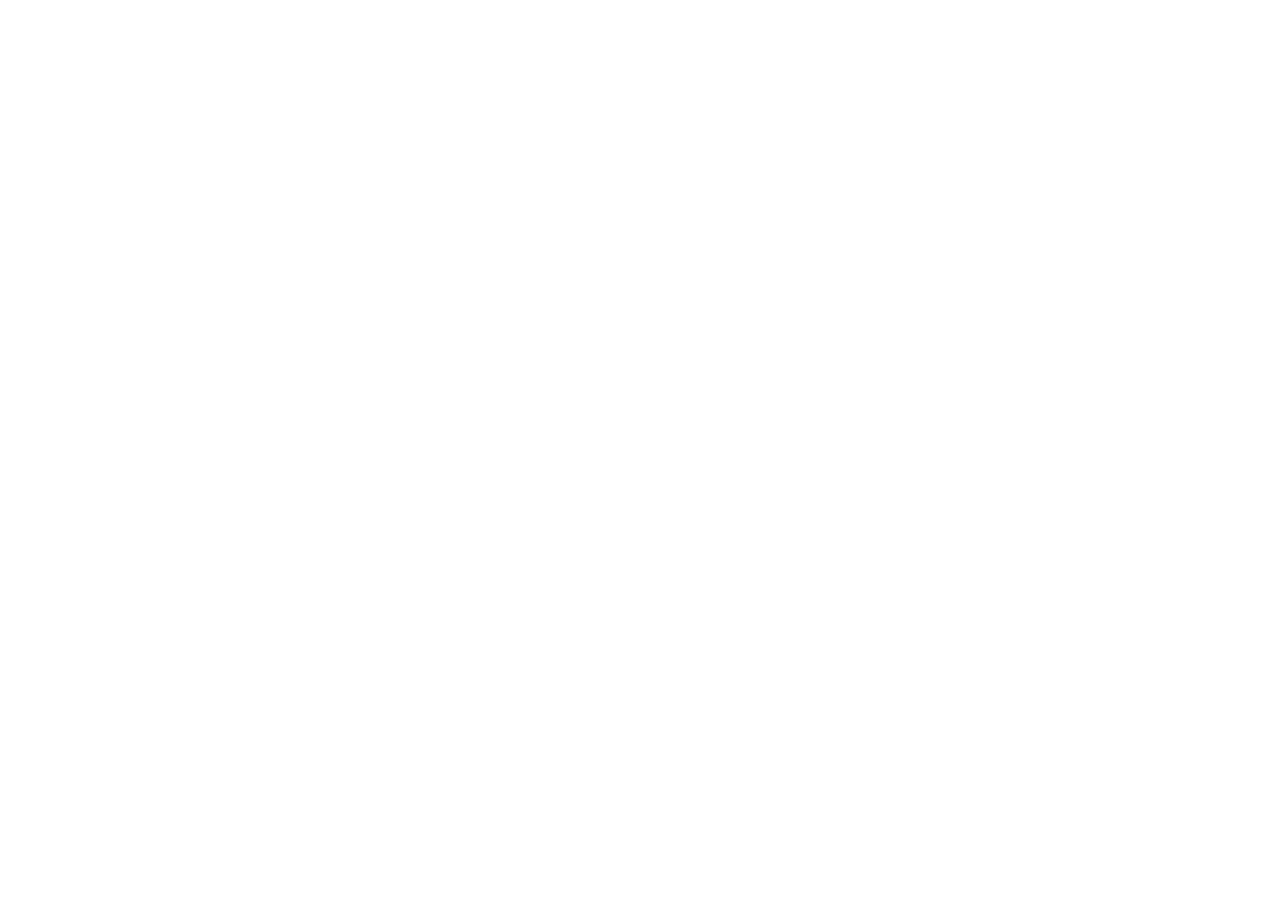
==== index.html @ 4fc49754 "beginning of index.html" ====
<!DOCTYPE html>
<html lang="en">

<head>
    <meta charset="UTF-8">
    <meta name="viewport" content="Width=device-width, initial-scale=1.0">
    <link rel="stylesheet" href="style.css">
    <title>Javascript Code Quiz</title>
</head>

<body>


    
</body>

</html>
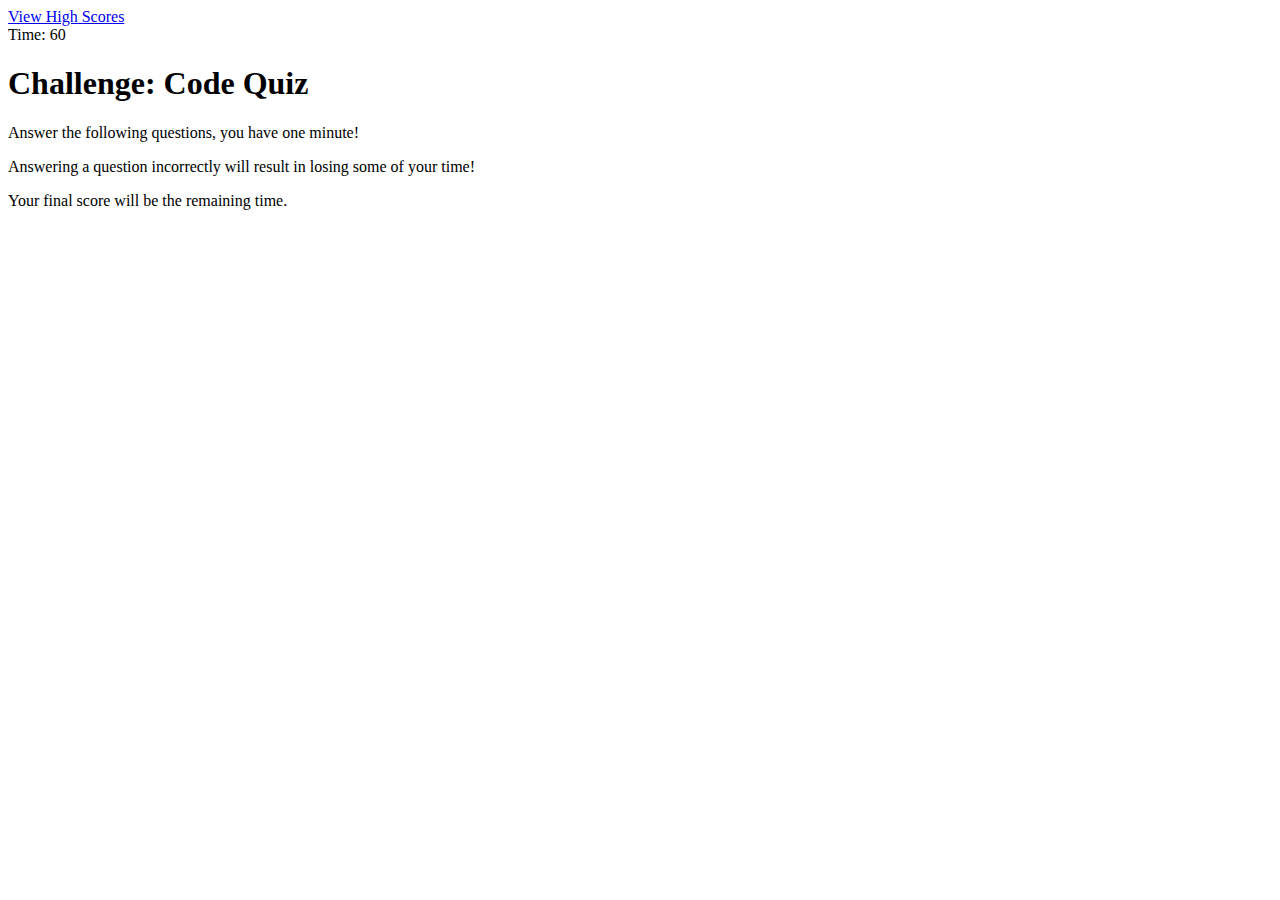
==== commit ca83e52b: "highscore link with info bar, and some inscructions in index.html" ====
--- a/index.html
+++ b/index.html
@@ -10,8 +10,19 @@
 
 <body>
 
-
+    <header class="info-bar">
+        <div class="high-scores"><a href="highscores.html">View High Scores</a></div>
+        <div class="timer">Time: <span id="time">60</span></div>
+    </header>
     
+    <section class="instructions">
+        <div class="instructions-box">
+            <h1>Challenge: Code Quiz</h1>
+            <p>Answer the following questions, you have one minute!</p>
+            <p>Answering a question incorrectly will result in losing some of your time!</p>
+            <p>Your final score will be the remaining time.</p>
+        </div>
+    </section>
 </body>
 
 </html>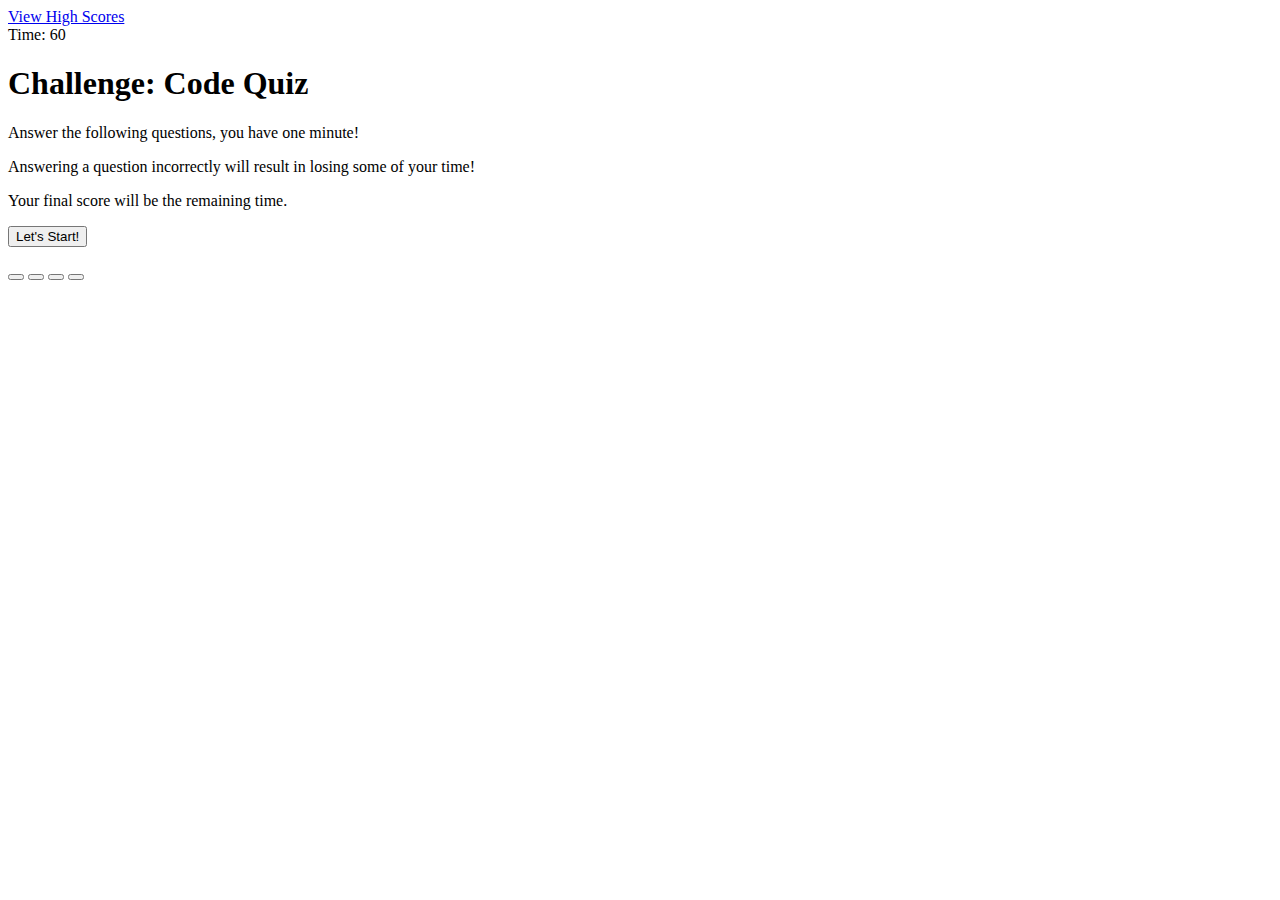
==== commit 7a249ca3: "begin button as well as answer buttons" ====
--- a/index.html
+++ b/index.html
@@ -22,7 +22,32 @@
             <p>Answering a question incorrectly will result in losing some of your time!</p>
             <p>Your final score will be the remaining time.</p>
         </div>
+        <div class="button-control">
+            <button type="button" id="beginButton">Let's Start!</button>
+
+        </div>
+
     </section>
+
+    <main>
+        <section class="questions">
+            <div class="question-block">
+                <p class="question"></p>
+            </div>
+            <div class="break"></div>
+            <div class="choices">
+                <button class="answer-choice" id="answer1"></button>
+                <button class="answer-choice" id="answer2"></button>
+                <button class="answer-choice" id="answer3"></button>
+                <button class="answer-choice" id="answer4"></button>
+            </div>
+            <div class="end-of-game">
+                <p class="final-score"></p>
+            </div>
+            
+        </section>
+    </main>
+
 </body>
 
 </html>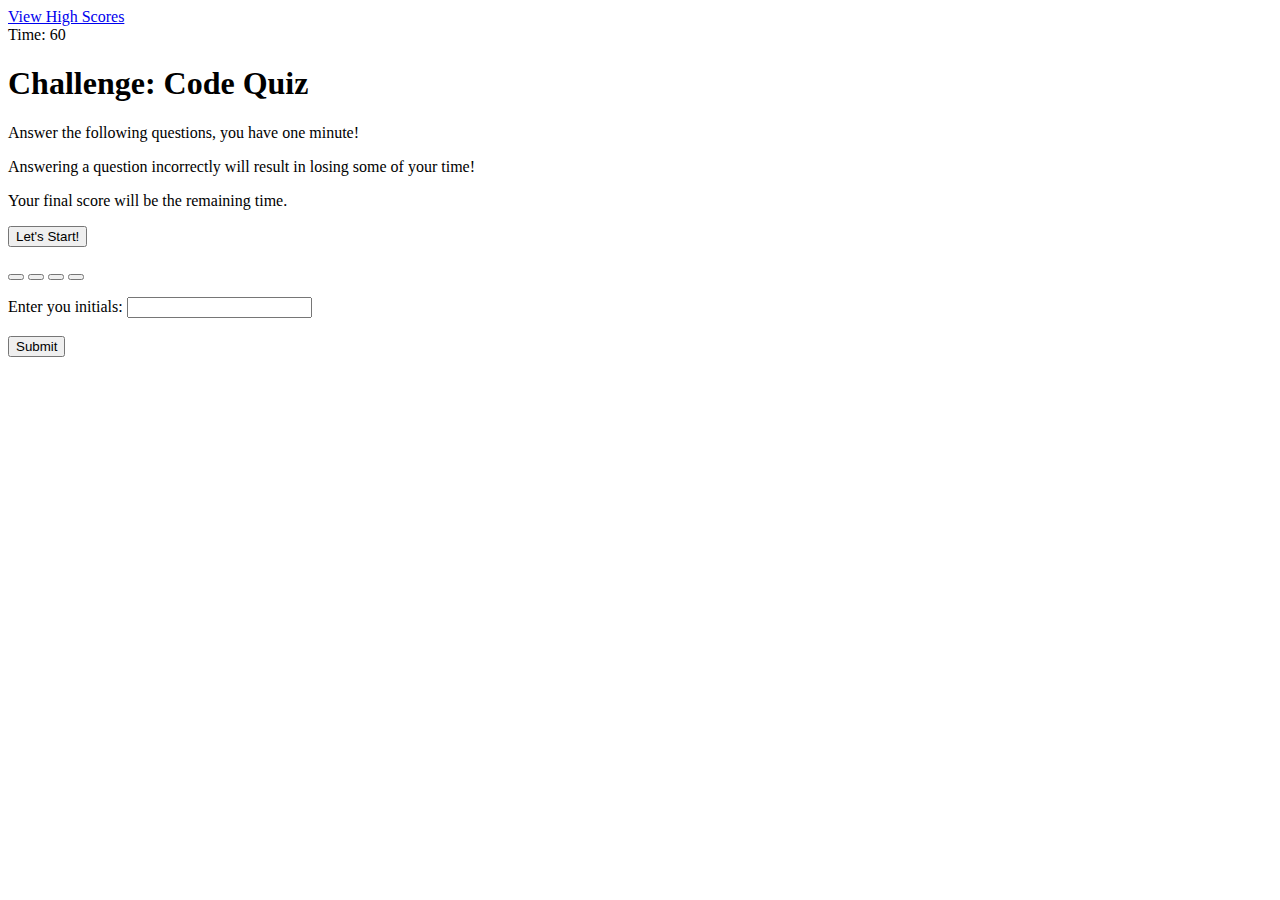
==== commit 75dfae40: "created form for scores and for participant to input initials" ====
--- a/index.html
+++ b/index.html
@@ -42,9 +42,21 @@
                 <button class="answer-choice" id="answer4"></button>
             </div>
             <div class="end-of-game">
-                <p class="final-score"></p>
+                <div>
+                    <p class="final-score"></p>
+                </div>
+                <div>
+                    <form action="highscore.html" class="initial-form">
+                        Enter you initials: <input type="text" name="initials" id="user_initials">
+                        <br>
+                        <br>
+                        <input type="submit" class="submit" onclick="resetGame()">
+                    </form>
+                </div>
             </div>
-            
+            <div class="result-block">
+                <p class="result"></p>
+            </div>
         </section>
     </main>
 
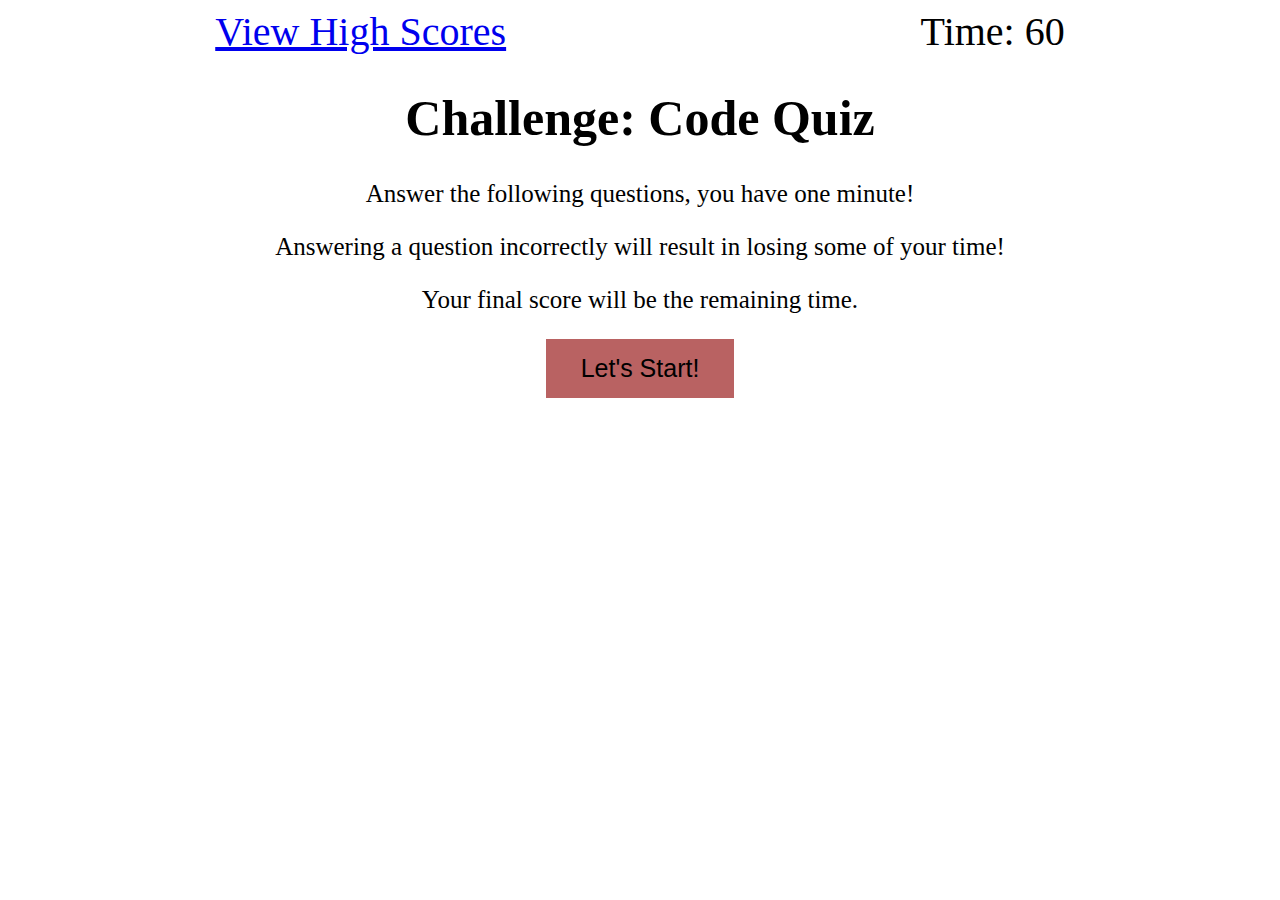
==== commit e1576f10: "styles for most of the html and just updates a little bit of code for index" ====
--- a/index.html
+++ b/index.html
@@ -41,7 +41,7 @@
                 <button class="answer-choice" id="answer3"></button>
                 <button class="answer-choice" id="answer4"></button>
             </div>
-            <div class="end-of-game">
+            <div class="end-game">
                 <div>
                     <p class="final-score"></p>
                 </div>
--- a/style.css
+++ b/style.css
@@ -0,0 +1,131 @@
+:root {
+    --white: white;
+    --red: rgb(185, 98, 98);
+    --green: rgb(114, 199, 114);
+}
+
+body {
+    background-color: var(--white);
+}
+
+.time {
+    padding-left: 50%;
+}
+
+.info-bar {
+    display: flex;
+    justify-content: space-around;
+}
+
+.info-bar div {
+    font-size: 40px;
+}
+
+.instructions h1, 
+.instructions p {
+    display: flex;
+    justify-content: center;
+}
+
+.instruction-box {
+    line-height: 100%;
+    padding-top: 25px;
+}
+
+.instructions h1 {
+    font-size: 50px;
+}
+
+.instructions p {
+    font-size: 25px;
+}
+
+.instruction-box {
+    padding-bottom: 10%;
+    font-size: 25px;
+}
+
+.button-control {
+    display: flex;
+    justify-content: center;
+}
+
+.button-control button {
+    background-color: var(--red);
+    padding: 15px 35px;
+    border: 0px;
+    font-size: 25px;
+}
+
+.button-control button:active {
+    transform : translateY(5px);
+}
+
+.button-control button: hover {
+    opacity: 100%;
+}
+
+.button-control button:active:after {
+    background-color: var(--red);
+    padding: 15px 35px;
+    border: 0px;
+    font-size: 25px;
+}
+
+.break {
+    height: 0px;
+    flex-basis: 100%;
+}
+
+.question-block {
+    display: flex;
+    justify-content: center;
+}
+
+.question {
+    font-size: 35px;
+}
+
+.questions {
+    padding-top: 150px;
+}
+
+.choices,
+.answer-choices {
+    display: none;
+    margin: auto;
+    width: 50%;
+}
+
+.choices {
+    border-bottom: 1px solid;
+}
+
+.answer-choice {
+    background-color: var(--green);
+    border: 1px solid var(--green);
+    display: block;
+    font-size: 25px;
+    width: 80%;
+    padding: 10px 24px;
+    margin-bottom: 10px;
+    cursor: pointer;
+}
+
+.answer-choice:last-child {
+    margin-bottom: 50px;
+}
+
+.answer-choice:hover {
+    background-color: var(--green);
+}
+
+.result {
+    margin-top: 50px;
+    text-align: center;
+    font-size: 30px;
+}
+
+.end-game {
+    display: none;
+}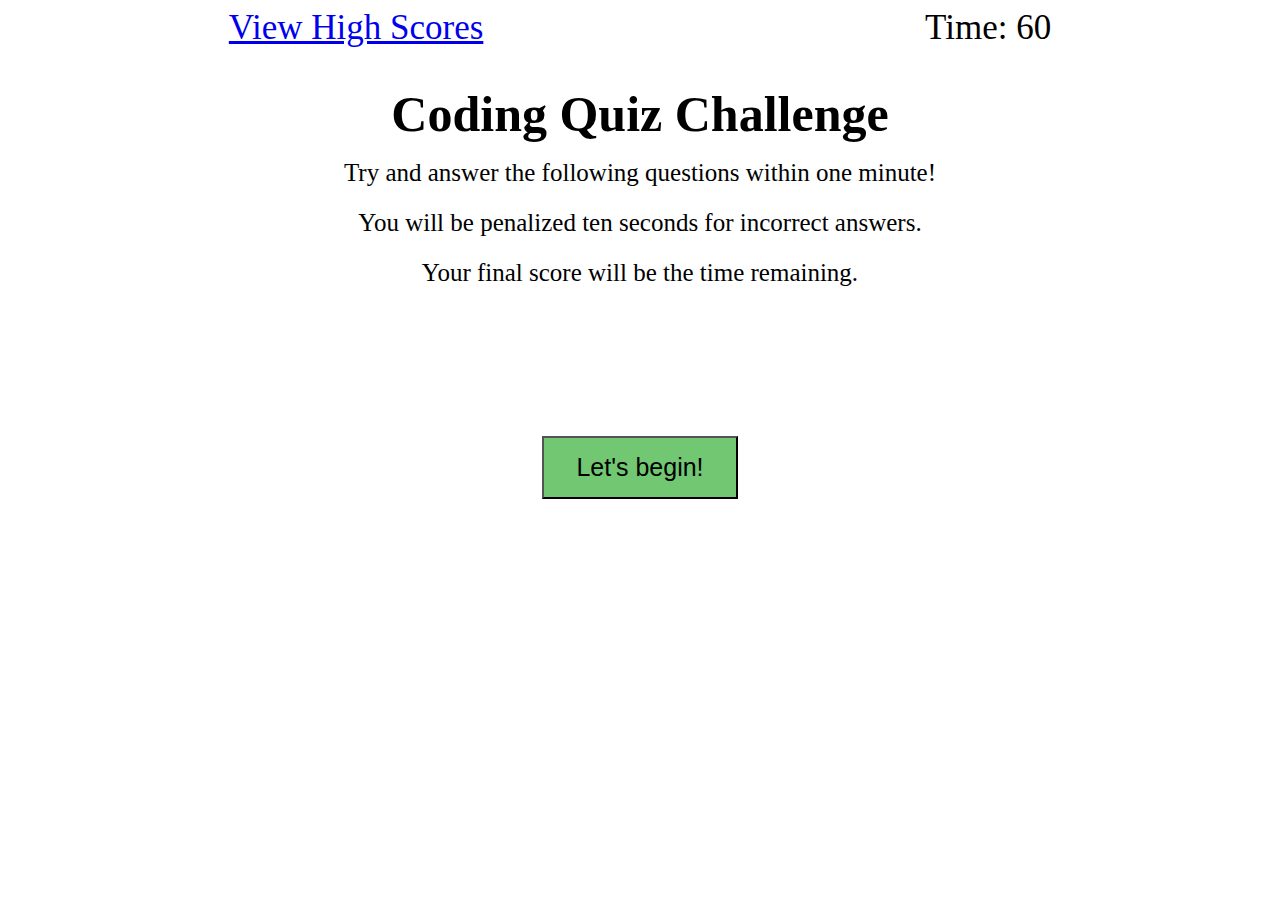
==== commit a1066a6a: "finished script and added to high-scores as well as several refinements to html and css" ====
--- a/index.html
+++ b/index.html
@@ -3,30 +3,27 @@
 
 <head>
     <meta charset="UTF-8">
-    <meta name="viewport" content="Width=device-width, initial-scale=1.0">
-    <link rel="stylesheet" href="style.css">
-    <title>Javascript Code Quiz</title>
+    <meta name="viewport" content="width=device-width, initial-scale=1.0">
+    <title>JavaScript Fundamentals Quiz</title>
+    <link rel="stylesheet" href="./style.css">
 </head>
 
 <body>
-
     <header class="info-bar">
-        <div class="high-scores"><a href="highscores.html">View High Scores</a></div>
+        <div class="high-scores"><a href="high-scores.html">View High Scores</a></div>
         <div class="timer">Time: <span id="time">60</span></div>
     </header>
-    
+
     <section class="instructions">
-        <div class="instructions-box">
-            <h1>Challenge: Code Quiz</h1>
-            <p>Answer the following questions, you have one minute!</p>
-            <p>Answering a question incorrectly will result in losing some of your time!</p>
-            <p>Your final score will be the remaining time.</p>
+        <div class="instruction-box">
+            <h1>Coding Quiz Challenge</h1>
+            <p>Try and answer the following questions within one minute!</p>
+            <p>You will be penalized ten seconds for incorrect answers.</p>
+            <p>Your final score will be the time remaining.</p>
         </div>
         <div class="button-control">
-            <button type="button" id="beginButton">Let's Start!</button>
-
+            <button type="button" id="beginButton">Let's begin!</button>
         </div>
-
     </section>
 
     <main>
@@ -41,13 +38,13 @@
                 <button class="answer-choice" id="answer3"></button>
                 <button class="answer-choice" id="answer4"></button>
             </div>
-            <div class="end-game">
+            <div class="end-of-game">
                 <div>
                     <p class="final-score"></p>
                 </div>
                 <div>
-                    <form action="highscore.html" class="initial-form">
-                        Enter you initials: <input type="text" name="initials" id="user_initials">
+                    <form action="highscores.html" class="initial-form">
+                        Enter your initials: <input type="text" name="initials" id="user_initials">
                         <br>
                         <br>
                         <input type="submit" class="submit" onclick="resetGame()">
@@ -60,6 +57,7 @@
         </section>
     </main>
 
+    <script src="./script.js"></script>
 </body>
 
 </html>--- a/style.css
+++ b/style.css
@@ -2,14 +2,12 @@
     --white: white;
     --red: rgb(185, 98, 98);
     --green: rgb(114, 199, 114);
+    --gray: rgb(53, 53, 53);
+    --lavender: rgb(179, 179, 230);
 }
 
 body {
     background-color: var(--white);
-}
-
-.time {
-    padding-left: 50%;
 }
 
 .info-bar {
@@ -18,18 +16,24 @@
 }
 
 .info-bar div {
-    font-size: 40px;
+    font-size: 35px;
 }
 
-.instructions h1, 
-.instructions p {
+.time {
+    padding-left: 50%;
+}
+
+.instructions h1,
+.instructions p,
+.button-control,
+.question-block {
     display: flex;
     justify-content: center;
 }
 
 .instruction-box {
+    padding-top: 20px;
     line-height: 100%;
-    padding-top: 25px;
 }
 
 .instructions h1 {
@@ -41,45 +45,36 @@
 }
 
 .instruction-box {
+    font-size: 25px;
     padding-bottom: 10%;
+}
+
+.button-control button {
+    opacity: 100%;
+    background-color: var(--green);
+    padding: 15px 32px;
     font-size: 25px;
 }
 
-.button-control {
-    display: flex;
-    justify-content: center;
-}
-
-.button-control button {
-    background-color: var(--red);
-    padding: 15px 35px;
-    border: 0px;
-    font-size: 25px;
+.button-control button:hover {
+    opacity: 100%;
 }
 
 .button-control button:active {
-    transform : translateY(5px);
-}
-
-.button-control button: hover {
-    opacity: 100%;
+    box-shadow: 0 5px var(--gray);
+    transform: translateY(4px);
 }
 
 .button-control button:active:after {
-    background-color: var(--red);
-    padding: 15px 35px;
-    border: 0px;
+    opacity: 100%;
+    background-color: var(--green);
+    padding: 15px 32px;
     font-size: 25px;
 }
 
 .break {
-    height: 0px;
     flex-basis: 100%;
-}
-
-.question-block {
-    display: flex;
-    justify-content: center;
+    height: 0;
 }
 
 .question {
@@ -91,7 +86,7 @@
 }
 
 .choices,
-.answer-choices {
+.answer-choice {
     display: none;
     margin: auto;
     width: 50%;
@@ -104,28 +99,92 @@
 .answer-choice {
     background-color: var(--green);
     border: 1px solid var(--green);
+    font-size: 25px;
+    padding: 10px 24px;
+    cursor: pointer;
+    width: 80%;
     display: block;
-    font-size: 25px;
-    width: 80%;
-    padding: 10px 24px;
     margin-bottom: 10px;
-    cursor: pointer;
+}
+
+.answer-choice:hover {
+    background-color: var(--green);
 }
 
 .answer-choice:last-child {
     margin-bottom: 50px;
 }
 
-.answer-choice:hover {
+.result {
+    margin-top: 50px;
+    text-align: center;
+    font-size: 25px;
+}
+
+.end-of-game {
+    display: none;
+}
+
+
+.final-score,
+.initial-form {
+    text-align: center;
+    font-size: 50px;
+}
+
+.initial-form input {
+    font-size: 50px;
+    line-height: 10px;
+    width: 200px;
+}
+
+.submit-container {
+    display: flex;
+    justify-content: center;
+    margin-top: 40px;
+}
+
+.submit {
+    background-color: var(--lavender);
+    margin-top: 15px;
+    padding: 10px 0px;
+}
+
+input.submit {
+    font-size: 25px;
+}
+
+.submit:hover {
     background-color: var(--green);
 }
 
-.result {
-    margin-top: 50px;
+.scores {
+    display: block;
     text-align: center;
-    font-size: 30px;
+    justify-content: center;
 }
 
-.end-game {
-    display: none;
-}+.scores h1 {
+    font-size: 40px;
+}
+
+.score-list {
+    font-size: 35px;
+    width: 25%;
+    margin: 0 auto;
+}
+
+.clear-high-scores {
+    display: flex;
+    margin: 0 auto;
+}
+
+.clear-high-scores button {
+    background-color: var(--lavender);
+    font-size: 30px;
+    margin-top: 50px;
+}
+
+.clear-high-scores button:hover {
+    background-color: var(--green);
+}  